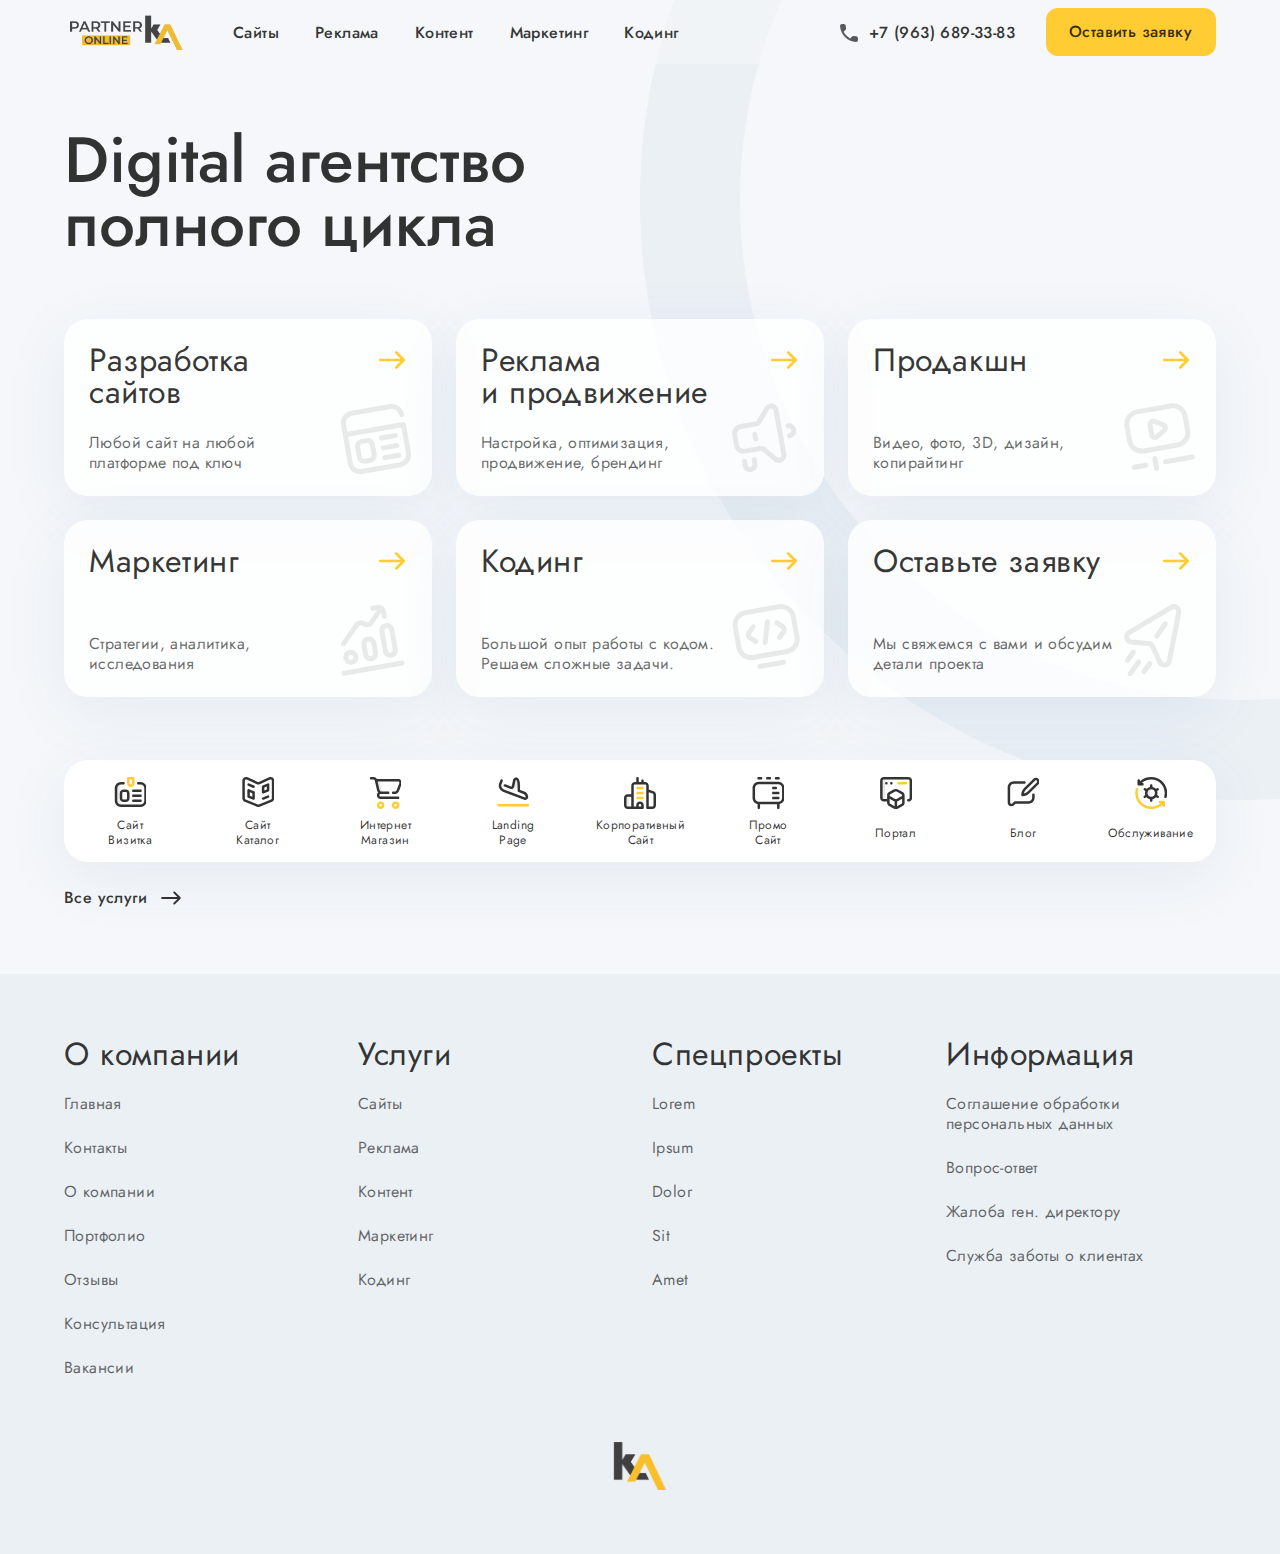
==== index.html @ 9501996a "last" ====
<!DOCTYPE html>
<html lang="ru">

<head>
    <meta charset="UTF-8">
    <meta name="viewport" content="width=device-width, initial-scale=1.0">
    <title>Главная: partner-ka</title>
    <link rel="stylesheet" href="./styles/style.css">
    <script defer src="./js/script.js"></script>
</head>

<body>
    <header>
        <div class="header-content container">
            <button class="header-content__burger close" type="button">
                <svg class="header-content__burger-x" width="24" height="24" viewbox="0 0 24 24" fill="none"
                    xmlns="http://www.w3.org/2000/svg">
                    <use xlink:href="./images/sprite.svg#burger"></use>
                </svg>
            </button>
            <button class="header-content__x close" type="button">
                <svg class="header-content__logo-svg" width="40" height="40" viewbox="0 0 40 40" fill="none"
                    xmlns="http://www.w3.org/2000/svg">
                    <use xlink:href="./images/sprite.svg#x"></use>
                </svg>
            </button>
            <a href="" class="header-content__logo">
                <svg class="header-content__logo-svg" width="125" height="40" viewbox="0 0 125 40" fill="none"
                    xmlns="http://www.w3.org/2000/svg">
                    <use xlink:href="./images/sprite.svg#logo"></use>
                </svg>
            </a>
            <nav class="header-content__nav">
                <ul class="header-content__list">
                    <li class="header-content__item">
                        <a class="header-content__link" href="">
                            Сайты
                        </a>
                    </li>
                    <li class="header-content__item">
                        <a class="header-content__link" href="">
                            Реклама
                        </a>
                    </li>
                    <li class="header-content__item">
                        <a class="header-content__link" href="">
                            Контент
                        </a>
                    </li>
                    <li class="header-content__item">
                        <a class="header-content__link" href="">
                            Маркетинг
                        </a>
                    </li>
                    <li class="header-content__item">
                        <a class="header-content__link" href="">
                            Кодинг
                        </a>
                    </li>
                </ul>
            </nav>
            <a class="header-content__tel" href="tel:+79636893383">
                <svg class="header-content__tel-svg" width="18" height="18" viewbox="0 0 18 18" fill="none"
                    xmlns="http://www.w3.org/2000/svg">
                    <use xlink:href="./images/sprite.svg#tel"></use>
                </svg>
                +7 (963) 689-33-83</a>
            <button class="header-content__button">Оставить заявку</button>
        </div>
    </header>
    <main>
        <section class="section-hero container">
            <h1 class="section-hero__h1">
                Digital агентство<br> полного цикла
            </h1>
            <ul class="section-hero__cards">
                <li class="section-hero__card">
                    <a class="section-hero__card-link" href="">
                        <h2 class="section-hero__h2">
                            Разработка сайтов
                        </h2>
                        <svg class="section-hero__card-arrow" width="32" height="32" viewbox="0 0 32 32" fill="none"
                            xmlns="http://www.w3.org/2000/svg">
                            <use xlink:href="./images/sprite.svg#arrow"></use>
                        </svg>
                        <p class="section-hero__desc">
                            Любой сайт на любой платформе под ключ
                        </p>
                        <svg class="section-hero__card-bg" width="72" height="72" viewbox="0 0 72 72" fill="none"
                            xmlns="http://www.w3.org/2000/svg">
                            <use xlink:href="./images/sprite.svg#card-site"></use>
                        </svg>
                    </a>
                </li>
                <li class="section-hero__card">
                    <a class="section-hero__card-link" href="">
                        <h2 class="section-hero__h2">
                            Реклама <br> и продвижение
                        </h2>
                        <svg class="section-hero__card-arrow" width="32" height="32" viewbox="0 0 32 32" fill="none"
                            xmlns="http://www.w3.org/2000/svg">
                            <use xlink:href="./images/sprite.svg#arrow"></use>
                        </svg>
                        <p class="section-hero__desc">
                            Настройка, оптимизация, продвижение, брендинг
                        </p>
                        <svg class="section-hero__card-bg" width="72" height="72" viewbox="0 0 72 72" fill="none"
                            xmlns="http://www.w3.org/2000/svg">
                            <use xlink:href="./images/sprite.svg#card-promo"></use>
                        </svg>
                    </a>
                </li>
                <li class="section-hero__card">
                    <a class="section-hero__card-link" href="">
                        <h2 class="section-hero__h2">
                            Продакшн
                        </h2>
                        <svg class="section-hero__card-arrow" width="32" height="32" viewbox="0 0 32 32" fill="none"
                            xmlns="http://www.w3.org/2000/svg">
                            <use xlink:href="./images/sprite.svg#arrow"></use>
                        </svg>
                        <p class="section-hero__desc">
                            Видео, фото, 3D, дизайн, копирайтинг
                        </p>
                        <svg class="section-hero__card-bg" width="72" height="72" viewbox="0 0 72 72" fill="none"
                            xmlns="http://www.w3.org/2000/svg">
                            <use xlink:href="./images/sprite.svg#card-product"></use>
                        </svg>
                    </a>
                </li>
                <li class="section-hero__card">
                    <a class="section-hero__card-link" href="">
                        <h2 class="section-hero__h2">
                            Маркетинг
                        </h2>
                        <svg class="section-hero__card-arrow" width="32" height="32" viewbox="0 0 32 32" fill="none"
                            xmlns="http://www.w3.org/2000/svg">
                            <use xlink:href="./images/sprite.svg#arrow"></use>
                        </svg>
                        <p class="section-hero__desc">
                            Стратегии, аналитика, исследования
                        </p>
                        <svg class="section-hero__card-bg" width="72" height="72" viewbox="0 0 72 72" fill="none"
                            xmlns="http://www.w3.org/2000/svg">
                            <use xlink:href="./images/sprite.svg#card-market"></use>
                        </svg>
                    </a>
                </li>
                <li class="section-hero__card">
                    <a class="section-hero__card-link" href="">
                        <h2 class="section-hero__h2">
                            Кодинг
                        </h2>
                        <svg class="section-hero__card-arrow" width="32" height="32" viewbox="0 0 32 32" fill="none"
                            xmlns="http://www.w3.org/2000/svg">
                            <use xlink:href="./images/sprite.svg#arrow"></use>
                        </svg>
                        <p class="section-hero__desc">
                            Большой опыт работы с кодом. Решаем сложные задачи.
                        </p>
                        <svg class="section-hero__card-bg" width="72" height="72" viewbox="0 0 72 72" fill="none"
                            xmlns="http://www.w3.org/2000/svg">
                            <use xlink:href="./images/sprite.svg#card-coding"></use>
                        </svg>
                    </a>
                </li>
                <li class="section-hero__card">
                    <a class="section-hero__card-link" href="">
                        <h2 class="section-hero__h2">
                            Оставьте заявку
                        </h2>
                        <svg class="section-hero__card-arrow" width="32" height="32" viewbox="0 0 32 32" fill="none"
                            xmlns="http://www.w3.org/2000/svg">
                            <use xlink:href="./images/sprite.svg#arrow"></use>
                        </svg>
                        <p class="section-hero__desc">
                            Мы свяжемся с вами и обсудим детали проекта
                        </p>
                        <svg class="section-hero__card-bg" width="72" height="72" viewbox="0 0 72 72" fill="none"
                            xmlns="http://www.w3.org/2000/svg">
                            <use xlink:href="./images/sprite.svg#card-contact"></use>
                        </svg>
                    </a>
                </li>
            </ul>
            <ul class="section-hero__services">
                <li class="section-hero__item">
                    <ul class="section-hero__list">
                        <li class="section-hero__item-item">
                            <a class="section-hero__service" href="">
                                <svg class="section-hero__service-icon" width="32" height="32" viewbox="0 0 32 32"
                                    fill="none" xmlns="http://www.w3.org/2000/svg">
                                    <use xlink:href="./images/sprite.svg#service-site"></use>
                                </svg>
                                <h3 class="section-hero__h3">
                                    <span>Сайт</span><span>Визитка</span>
                                </h3>
                            </a>
                        </li>
                        <li class="section-hero__item-item">
                            <a class="section-hero__service" href="">
                                <svg class="section-hero__service-icon" width="32" height="32" viewbox="0 0 32 32"
                                    fill="none" xmlns="http://www.w3.org/2000/svg">
                                    <use xlink:href="./images/sprite.svg#service-catalog"></use>
                                </svg>
                                <h3 class="section-hero__h3">
                                    <span>Сайт</span><span>Каталог</span>
                                </h3>
                            </a>
                        </li>
                        <li class="section-hero__item-item">
                            <a class="section-hero__service" href="">
                                <svg class="section-hero__service-icon" width="32" height="32" viewbox="0 0 32 32"
                                    fill="none" xmlns="http://www.w3.org/2000/svg">
                                    <use xlink:href="./images/sprite.svg#service-shop"></use>
                                </svg>
                                <h3 class="section-hero__h3">
                                    <span>Интернет</span><span>Магазин</span>
                                </h3>
                            </a>
                        </li>
                        <li class="section-hero__item-item">
                            <a class="section-hero__service" href="">
                                <svg class="section-hero__service-icon" width="32" height="32" viewbox="0 0 32 32"
                                    fill="none" xmlns="http://www.w3.org/2000/svg">
                                    <use xlink:href="./images/sprite.svg#service-landing"></use>
                                </svg>
                                <h3 class="section-hero__h3">
                                    <span>Landing</span><span>Page</span>
                                </h3>
                            </a>
                        </li>
                        <li class="section-hero__item-item">
                            <a class="section-hero__service" href="">
                                <svg class="section-hero__service-icon" width="32" height="32" viewbox="0 0 32 32"
                                    fill="none" xmlns="http://www.w3.org/2000/svg">
                                    <use xlink:href="./images/sprite.svg#service-corporate"></use>
                                </svg>
                                <h3 class="section-hero__h3">
                                    <span>Корпоративный</span><span>Сайт</span>
                                </h3>
                            </a>
                        </li>
                        <li class="section-hero__item-item">
                            <a class="section-hero__service" href="">
                                <svg class="section-hero__service-icon" width="32" height="32" viewbox="0 0 32 32"
                                    fill="none" xmlns="http://www.w3.org/2000/svg">
                                    <use xlink:href="./images/sprite.svg#service-promo"></use>
                                </svg>
                                <h3 class="section-hero__h3">
                                    <span>Промо</span><span>Сайт</span>
                                </h3>
                            </a>
                        </li>
                        <li class="section-hero__item-item">
                            <a class="section-hero__service" href="">
                                <svg class="section-hero__service-icon" width="32" height="32" viewbox="0 0 32 32"
                                    fill="none" xmlns="http://www.w3.org/2000/svg">
                                    <use xlink:href="./images/sprite.svg#service-portal"></use>
                                </svg>
                                <h3 class="section-hero__h3">
                                    Портал
                                </h3>
                            </a>
                        </li>
                        <li class="section-hero__item-item">
                            <a class="section-hero__service" href="">
                                <svg class="section-hero__service-icon" width="32" height="32" viewbox="0 0 32 32"
                                    fill="none" xmlns="http://www.w3.org/2000/svg">
                                    <use xlink:href="./images/sprite.svg#service-blog"></use>
                                </svg>
                                <h3 class="section-hero__h3">
                                    Блог
                                </h3>
                            </a>
                        </li>
                        <li class="section-hero__item-item">
                            <a class="section-hero__service" href="">
                                <svg class="section-hero__service-icon" width="32" height="32" viewbox="0 0 32 32"
                                    fill="none" xmlns="http://www.w3.org/2000/svg">
                                    <use xlink:href="./images/sprite.svg#service-service"></use>
                                </svg>
                                <h3 class="section-hero__h3">
                                    Обслуживание
                                </h3>
                            </a>
                        </li>
                    </ul>
                </li>
                <li class="section-hero__item">
                    <a class="section-hero__all" href="">
                        <span>Все услуги</span>
                        <svg class="section-hero__all-arrow" width="32" height="32" viewbox="0 0 32 32" fill="none"
                            xmlns="http://www.w3.org/2000/svg">
                            <use xlink:href="./images/sprite.svg#arrow"></use>
                        </svg>
                    </a>
                </li>
            </ul>
        </section>
    </main>
    <footer class="footer">
        <div class="footer-content container">
            <div class="footer-content__list">
                <ul class="footer-content__links">
                    <li class="footer-content__title">
                        <h3 class="footer-content__h3">
                            О компании
                        </h3>
                    </li>
                    <li class="footer-content__item">
                        <a class="footer-content__link" href="">
                            Главная
                        </a>
                    </li>
                    <li class="footer-content__item">
                        <a class="footer-content__link" href="">
                            Контакты
                        </a>
                    </li>
                    <li class="footer-content__item">
                        <a class="footer-content__link" href="about.html">
                            О компании
                        </a>
                    </li>
                    <li class="footer-content__item">
                        <a class="footer-content__link" href="">
                            Портфолио
                        </a>
                    </li>
                    <li class="footer-content__item">
                        <a class="footer-content__link" href="">
                            Отзывы
                        </a>
                    </li>
                    <li class="footer-content__item">
                        <a class="footer-content__link" href="">
                            Консультация
                        </a>
                    </li>
                    <li class="footer-content__item">
                        <a class="footer-content__link" href="">
                            Вакансии
                        </a>
                    </li>
                </ul>
                <ul class="footer-content__links">
                    <li class="footer-content__title">
                        <h3 class="footer-content__h3">
                            Услуги
                        </h3>
                    </li>
                    <li class="footer-content__item">
                        <a class="footer-content__link" href="">
                            Сайты
                        </a>
                    </li>
                    <li class="footer-content__item">
                        <a class="footer-content__link" href="">
                            Реклама
                        </a>
                    </li>
                    <li class="footer-content__item">
                        <a class="footer-content__link" href="">
                            Контент
                        </a>
                    </li>
                    <li class="footer-content__item">
                        <a class="footer-content__link" href="">
                            Маркетинг
                        </a>
                    </li>
                    <li class="footer-content__item">
                        <a class="footer-content__link" href="">
                            Кодинг
                        </a>
                    </li>
                </ul>
                <ul class="footer-content__links">
                    <li class="footer-content__title">
                        <h3 class="footer-content__h3">
                            Спецпроекты
                        </h3>
                    </li>
                    <li class="footer-content__item">
                        <a class="footer-content__link" href="">
                            Lorem
                        </a>
                    </li>
                    <li class="footer-content__item">
                        <a class="footer-content__link" href="">
                            Ipsum
                        </a>
                    </li>
                    <li class="footer-content__item">
                        <a class="footer-content__link" href="">
                            Dolor
                        </a>
                    </li>
                    <li class="footer-content__item">
                        <a class="footer-content__link" href="">
                            Sit
                        </a>
                    </li>
                    <li class="footer-content__item">
                        <a class="footer-content__link" href="">
                            Amet
                        </a>
                    </li>
                </ul>
                <ul class="footer-content__links">
                    <li class="footer-content__title">
                        <h3 class="footer-content__h3">
                            Информация
                        </h3>
                    </li>
                    <li class="footer-content__item">
                        <a class="footer-content__link" href="">
                            Соглашение обработки персональных данных
                        </a>
                    </li>
                    <li class="footer-content__item">
                        <a class="footer-content__link" href="">
                            Вопрос-ответ
                        </a>
                    </li>
                    <li class="footer-content__item">
                        <a class="footer-content__link" href="">
                            Жалоба ген. директору
                        </a>
                    </li>
                    <li class="footer-content__item">
                        <a class="footer-content__link" href="">
                            Служба заботы о клиентах
                        </a>
                    </li>
                </ul>
            </div>
            <div class="footer-content__social">
                <a href="" class="footer-content__logo">
                    <svg class="footer-content__logo-svg" width="54" height="48" viewbox="0 0 54 48" fill="none"
                        xmlns="http://www.w3.org/2000/svg">
                        <use xlink:href="./images/sprite.svg#logo-footer"></use>
                    </svg>
                </a>
            </div>
        </div>
    </footer>
</body>

</html>
---- styles/style.css ----
/*! normalize.css v8.0.1 | MIT License | github.com/necolas/normalize.css */
/* Document
   ========================================================================== */
/**
 * 1. Correct the line height in all browsers.
 * 2. Prevent adjustments of font size after orientation changes in iOS.
 */
html {
  line-height: 1.15; /* 1 */
  -webkit-text-size-adjust: 100%; /* 2 */
}

/* Sections
   ========================================================================== */
/**
 * Remove the margin in all browsers.
 */
body {
  margin: 0;
}

/**
 * Render the `main` element consistently in IE.
 */
main {
  display: block;
}

/**
 * Correct the font size and margin on `h1` elements within `section` and
 * `article` contexts in Chrome, Firefox, and Safari.
 */
h1 {
  font-size: 2em;
  margin: 0.67em 0;
}

/* Grouping content
   ========================================================================== */
/**
 * 1. Add the correct box sizing in Firefox.
 * 2. Show the overflow in Edge and IE.
 */
hr {
  box-sizing: content-box; /* 1 */
  height: 0; /* 1 */
  overflow: visible; /* 2 */
}

/**
 * 1. Correct the inheritance and scaling of font size in all browsers.
 * 2. Correct the odd `em` font sizing in all browsers.
 */
pre {
  font-family: monospace, monospace; /* 1 */
  font-size: 1em; /* 2 */
}

/* Text-level semantics
   ========================================================================== */
/**
 * Remove the gray background on active links in IE 10.
 */
a {
  background-color: transparent;
}

/**
 * 1. Remove the bottom border in Chrome 57-
 * 2. Add the correct text decoration in Chrome, Edge, IE, Opera, and Safari.
 */
abbr[title] {
  border-bottom: none; /* 1 */
  text-decoration: underline; /* 2 */
  -webkit-text-decoration: underline dotted;
          text-decoration: underline dotted; /* 2 */
}

/**
 * Add the correct font weight in Chrome, Edge, and Safari.
 */
b,
strong {
  font-weight: bolder;
}

/**
 * 1. Correct the inheritance and scaling of font size in all browsers.
 * 2. Correct the odd `em` font sizing in all browsers.
 */
code,
kbd,
samp {
  font-family: monospace, monospace; /* 1 */
  font-size: 1em; /* 2 */
}

/**
 * Add the correct font size in all browsers.
 */
small {
  font-size: 80%;
}

/**
 * Prevent `sub` and `sup` elements from affecting the line height in
 * all browsers.
 */
sub,
sup {
  font-size: 75%;
  line-height: 0;
  position: relative;
  vertical-align: baseline;
}

sub {
  bottom: -0.25em;
}

sup {
  top: -0.5em;
}

/* Embedded content
   ========================================================================== */
/**
 * Remove the border on images inside links in IE 10.
 */
img {
  border-style: none;
}

/* Forms
   ========================================================================== */
/**
 * 1. Change the font styles in all browsers.
 * 2. Remove the margin in Firefox and Safari.
 */
button,
input,
optgroup,
select,
textarea {
  font-family: inherit; /* 1 */
  font-size: 100%; /* 1 */
  line-height: 1.15; /* 1 */
  margin: 0; /* 2 */
}

/**
 * Show the overflow in IE.
 * 1. Show the overflow in Edge.
 */
button,
input { /* 1 */
  overflow: visible;
}

/**
 * Remove the inheritance of text transform in Edge, Firefox, and IE.
 * 1. Remove the inheritance of text transform in Firefox.
 */
button,
select { /* 1 */
  text-transform: none;
}

/**
 * Correct the inability to style clickable types in iOS and Safari.
 */
button,
[type=button],
[type=reset],
[type=submit] {
  -webkit-appearance: button;
}

/**
 * Remove the inner border and padding in Firefox.
 */
button::-moz-focus-inner,
[type=button]::-moz-focus-inner,
[type=reset]::-moz-focus-inner,
[type=submit]::-moz-focus-inner {
  border-style: none;
  padding: 0;
}

/**
 * Restore the focus styles unset by the previous rule.
 */
button:-moz-focusring,
[type=button]:-moz-focusring,
[type=reset]:-moz-focusring,
[type=submit]:-moz-focusring {
  outline: 1px dotted ButtonText;
}

/**
 * Correct the padding in Firefox.
 */
fieldset {
  padding: 0.35em 0.75em 0.625em;
}

/**
 * 1. Correct the text wrapping in Edge and IE.
 * 2. Correct the color inheritance from `fieldset` elements in IE.
 * 3. Remove the padding so developers are not caught out when they zero out
 *    `fieldset` elements in all browsers.
 */
legend {
  box-sizing: border-box; /* 1 */
  color: inherit; /* 2 */
  display: table; /* 1 */
  max-width: 100%; /* 1 */
  padding: 0; /* 3 */
  white-space: normal; /* 1 */
}

/**
 * Add the correct vertical alignment in Chrome, Firefox, and Opera.
 */
progress {
  vertical-align: baseline;
}

/**
 * Remove the default vertical scrollbar in IE 10+.
 */
textarea {
  overflow: auto;
}

/**
 * 1. Add the correct box sizing in IE 10.
 * 2. Remove the padding in IE 10.
 */
[type=checkbox],
[type=radio] {
  box-sizing: border-box; /* 1 */
  padding: 0; /* 2 */
}

/**
 * Correct the cursor style of increment and decrement buttons in Chrome.
 */
[type=number]::-webkit-inner-spin-button,
[type=number]::-webkit-outer-spin-button {
  height: auto;
}

/**
 * 1. Correct the odd appearance in Chrome and Safari.
 * 2. Correct the outline style in Safari.
 */
[type=search] {
  -webkit-appearance: textfield; /* 1 */
  outline-offset: -2px; /* 2 */
}

/**
 * Remove the inner padding in Chrome and Safari on macOS.
 */
[type=search]::-webkit-search-decoration {
  -webkit-appearance: none;
}

/**
 * 1. Correct the inability to style clickable types in iOS and Safari.
 * 2. Change font properties to `inherit` in Safari.
 */
::-webkit-file-upload-button {
  -webkit-appearance: button; /* 1 */
  font: inherit; /* 2 */
}

/* Interactive
   ========================================================================== */
/*
 * Add the correct display in Edge, IE 10+, and Firefox.
 */
details {
  display: block;
}

/*
 * Add the correct display in all browsers.
 */
summary {
  display: list-item;
}

/* Misc
   ========================================================================== */
/**
 * Add the correct display in IE 10+.
 */
template {
  display: none;
}

/**
 * Add the correct display in IE 10.
 */
[hidden] {
  display: none;
}

/* fonts*/
/* colors */
@font-face {
  font-family: "Jost-Regular";
  src: url("/fonts/Jost-Regular.woff") format("woff");
  font-weight: normal;
  font-style: normal;
}
@font-face {
  font-family: "Jost-Medium";
  src: url("/fonts/Jost-Medium.woff") format("woff");
  font-weight: normal;
  font-style: normal;
}
/* header */
.header-content {
  display: grid;
  grid-template-columns: min-content 1fr max-content max-content;
  align-items: center;
}
.header-content__list {
  display: grid;
  grid-template-columns: repeat(5, 1fr);
  -moz-column-gap: 4px;
       column-gap: 4px;
  align-items: center;
}

/* main */
/* hero */
.section-hero {
  /* cards */
  /* service */
}
.section-hero__cards {
  display: grid;
  grid-template-columns: repeat(3, 1fr);
  grid-template-rows: repeat(2, 1fr);
  row-gap: 24px;
  -moz-column-gap: 24px;
       column-gap: 24px;
}
.section-hero__card-link {
  display: grid;
  grid-template-areas: "h2 arrow" "desc bg";
  grid-template-columns: 1fr minmax(auto, 72px);
  grid-template-rows: minmax(auto, 64px) 1fr;
  -moz-column-gap: 3px;
       column-gap: 3px;
  row-gap: 25px;
}
.section-hero__card-arrow {
  grid-area: arrow;
  justify-self: flex-end;
}
.section-hero__card-bg {
  grid-area: bg;
}
.section-hero__h2 {
  grid-area: h2;
}
.section-hero__desc {
  grid-area: desc;
  align-self: center;
}
.section-hero__services {
  display: grid;
  grid-template-columns: 1fr;
  row-gap: 24px;
}
.section-hero__list {
  display: grid;
  grid-template-columns: repeat(9, 1fr);
  -moz-column-gap: 4px;
       column-gap: 4px;
}
.section-hero__service {
  display: grid;
  grid-template-columns: 1fr;
  grid-template-rows: repeat(2, 1fr);
  row-gap: 8px;
}
.section-hero__service-icon {
  justify-self: center;
}
.section-hero__h3 {
  align-self: center;
}

/* about */
/* article.article-section */
.article-section {
  display: grid;
  grid-template-columns: 0.239fr 0.761fr;
  -moz-column-gap: 24px;
       column-gap: 24px;
}

.article-section__we {
  position: relative;
  display: grid;
  grid-template-areas: "wrap picture";
  grid-template-columns: 1fr 11%;
}
.article-section__we-wrap {
  grid-area: wrap;
  display: grid;
  grid-template-areas: "h1 ." "desc desc";
  grid-template-columns: 1fr 147px;
  grid-template-rows: auto;
  -moz-column-gap: 35px;
       column-gap: 35px;
}
.article-section__we-picture {
  position: absolute;
  top: 32px;
  grid-area: picture;
  justify-self: flex-end;
  z-index: 1;
}
.article-section__h1 {
  grid-area: h1;
}
.article-section__desc {
  grid-area: desc;
}
.article-section__whoweare {
  position: relative;
  display: grid;
  grid-template-areas: "content";
  grid-template-columns: 1fr;
}
.article-section__whoweare-txt {
  grid-area: content;
  width: 89%;
  justify-self: flex-end;
}
.article-section__whoweare-picture {
  position: relative;
  grid-area: content;
  justify-self: flex-start;
  z-index: 1;
}

/* footer */
.footer-content__list {
  display: grid;
  grid-template-columns: repeat(4, 1fr);
  -moz-column-gap: 24px;
       column-gap: 24px;
  margin-bottom: 64px;
}

/* about */
.about-header {
  margin-bottom: 65px;
}

/* main */
/* aside */
.aside-content__h3 {
  margin-bottom: 15px;
  font-family: "Jost-Medium", "Arial, sans-serif";
  font-size: 12px;
  line-height: 1.25;
  font-weight: 500;
  color: rgba(0, 0, 0, 0.4);
  letter-spacing: 0.4px;
  text-transform: uppercase;
}
.aside-content__item:not(:last-child) {
  margin-bottom: 12px;
}
.aside-content__link {
  display: flex;
  align-items: center;
  font-family: "Jost-Regular", "Arial, sans-serif";
  font-size: 16px;
  line-height: 1.25;
  font-weight: 400;
  color: rgba(0, 0, 0, 0.8);
  letter-spacing: 0.4px;
}
.aside-content__active {
  color: #CC9900;
}
.aside-content__icon {
  display: inline-flex;
  justify-content: center;
  align-items: center;
  width: 32px;
  height: 32px;
  margin-right: 14px;
  background-color: rgba(255, 255, 255, 0.5);
  border-radius: 8px;
  box-shadow: 0px 16px 64px 0px rgba(51, 102, 153, 0.08);
  -webkit-backdrop-filter: blur(50px);
          backdrop-filter: blur(50px);
}

/* article */
.article-section__h1 {
  margin: 0 0 33px 0;
  font-family: "Jost-Regular", "Arial, sans-serif";
  font-size: 64px;
  line-height: 1;
  font-weight: 400;
  color: rgba(0, 0, 0, 0.8);
  letter-spacing: 1px;
}
.article-section__h2 {
  margin: 0 0 32px 0;
  font-family: "Jost-Regular", "Arial, sans-serif";
  font-size: 48px;
  line-height: 1;
  font-weight: 400;
  color: rgba(0, 0, 0, 0.8);
  letter-spacing: 0.8px;
}
.article-section__we {
  position: relative;
  margin-bottom: 64px;
}
.article-section__we-wrap {
  padding: 63px 64px 63px 65px;
  background-color: rgba(255, 255, 255, 0.5);
  border-radius: 24px;
  box-shadow: 0px 16px 64px 0px rgba(51, 102, 153, 0.08);
  -webkit-backdrop-filter: blur(50px);
          backdrop-filter: blur(50px);
}
.article-section__we-picture {
  display: inline-flex;
  border-radius: 24px;
  box-shadow: 0px 16px 64px 0px rgba(51, 102, 153, 0.08);
}
.article-section__we__img {
  display: block;
}
.article-section__desc {
  font-family: "Jost-Regular", "Arial, sans-serif";
  font-size: 16px;
  line-height: 1.25;
  font-weight: 400;
  color: rgba(0, 0, 0, 0.8);
  letter-spacing: 0.4px;
}
.article-section__whoweare {
  margin-bottom: 96px;
}
.article-section__whoweare-txt {
  display: flex;
  flex-direction: column;
  margin-top: 32px;
  padding: 65px 64px 64px 291px;
  background-color: rgba(255, 255, 255, 0.5);
  border-radius: 24px;
  box-shadow: 0px 16px 64px 0px rgba(51, 102, 153, 0.08);
  -webkit-backdrop-filter: blur(50px);
          backdrop-filter: blur(50px);
}
.article-section__whoweare-picture {
  display: flex;
  justify-content: center;
  align-items: center;
  width: 320px;
  height: 240px;
  background-color: #fff;
  border-radius: 24px;
  box-shadow: 0px 16px 64px 0px rgba(51, 102, 153, 0.08);
}
.article-section__whoweare__desc {
  font-family: "Jost-Regular", "Arial, sans-serif";
  font-size: 16px;
  line-height: 1.25;
  font-weight: 400;
  color: rgba(0, 0, 0, 0.8);
  letter-spacing: 0.4px;
}

* {
  box-sizing: border-box;
  margin: 0;
  padding: 0;
}

body {
  position: relative;
  overflow-x: hidden;
}

body {
  background: #F5F7FA url("../images/bg.png") no-repeat top center;
}

a {
  color: inherit;
  text-decoration: none;
  outline: none;
}

ul {
  margin: 0;
  padding: 0;
  list-style: none;
}

picture:focus,
img:focus,
div:focus,
svg:focus {
  outline: none;
}

button,
input {
  display: inline-block;
  border: none;
  outline: none;
  background-color: transparent;
  cursor: pointer;
}

.container {
  max-width: 1200px;
  margin: 0 auto;
  padding: 0 24px;
}

/* header */
header {
  margin-bottom: 64px;
}

.header-content {
  height: 64px;
  background-color: rgba(245, 247, 250, 0.5);
}
.header-content__logo {
  position: relative;
  display: block;
  width: 125px;
  height: 40px;
  margin-right: 28px;
  z-index: 5;
}
.header-content__logo-svg {
  display: block;
  width: 100%;
}
.header-content__x {
  position: relative;
  display: block;
  width: 40px;
  height: 40px;
  z-index: 5;
}
.header-content__nav {
  display: flex;
  align-items: center;
  width: 50%;
  margin-top: 1px;
}
.header-content__link {
  display: inline-block;
  padding: 10px 16px 10px 16px;
  font-family: "Jost-Medium", "Arial, sans-serif";
  font-size: 16px;
  line-height: 1.25;
  font-weight: 500;
  color: rgba(0, 0, 0, 0.8);
  letter-spacing: 0.4px;
  border-radius: 8px;
}
.header-content__tel {
  display: inline-flex;
  align-items: center;
  margin-top: 2px;
  margin-right: 7px;
  padding: 10px 24px 10px 16px;
  font-family: "Jost-Medium", "Arial, sans-serif";
  font-size: 16px;
  line-height: 1.25;
  font-weight: 500;
  color: rgba(0, 0, 0, 0.8);
  letter-spacing: 0.4px;
  border-radius: 8px;
}
.header-content__tel-svg {
  margin-right: 11.04px;
}
.header-content__button {
  position: relative;
  display: inline-block;
  padding: 14px 24px 14px 23px;
  font-family: "Jost-Medium", "Arial, sans-serif";
  font-size: 16px;
  line-height: 1.25;
  font-weight: 500;
  color: rgba(0, 0, 0, 0.8);
  letter-spacing: 0.4px;
  background-color: #FFCC33;
  border-radius: 12px;
  z-index: 5;
}

/* main */
/* hero */
.section-hero {
  /* cards */
  /* services */
}
.section-hero__cards {
  margin-bottom: 63px;
}
.section-hero__card-link {
  position: relative;
  padding: 25px 24px 23px 25px;
  background-color: rgba(255, 255, 255, 0.8);
  border-radius: 24px;
  box-shadow: 0px 16px 64px 0px rgba(51, 102, 153, 0.08);
}
.section-hero__card-arrow {
  color: #FFCC33;
}
.section-hero__card-bg {
  position: absolute;
  right: -4px;
  top: -30px;
}
.section-hero__h1 {
  margin: 0 0 63px 0;
  font-family: "Jost-Medium", "Arial, sans-serif";
  font-size: 64px;
  line-height: 1;
  font-weight: 400;
  color: rgba(0, 0, 0, 0.8);
}
.section-hero__h2 {
  font-family: "Jost-Regular", "Arial, sans-serif";
  font-size: 32px;
  line-height: 1;
  font-weight: 400;
  letter-spacing: 0.6px;
  color: rgba(0, 0, 0, 0.8);
}
.section-hero__desc {
  font-family: "Jost-Regular", "Arial, sans-serif";
  font-size: 16px;
  line-height: 20px;
  font-weight: 400;
  letter-spacing: 0.4px;
  color: rgba(0, 0, 0, 0.6);
}
.section-hero__services {
  margin-bottom: 64px;
}
.section-hero__item:first-child {
  padding: 4px;
  background-color: #fff;
  border-radius: 24px;
  box-shadow: 0px 16px 64px 0px rgba(51, 102, 153, 0.08);
}
.section-hero__service {
  padding: 13px 12px 9px 13px;
  border-radius: 24px;
}
.section-hero__service-icon {
  color: #333333;
}
.section-hero__h3 {
  text-align: center;
  font-family: "Jost-Regular", "Arial, sans-serif";
  font-size: 12px;
  line-height: 1.25;
  font-weight: 400;
  letter-spacing: 0.4px;
  color: rgba(0, 0, 0, 0.8);
}
.section-hero__h3 span {
  display: block;
}
.section-hero__all {
  display: flex;
  align-items: center;
  font-family: "Jost-Medium", "Arial, sans-serif";
  font-size: 16px;
  line-height: 1.25;
  font-weight: 500;
  letter-spacing: 0.4px;
  color: rgba(0, 0, 0, 0.8);
}
.section-hero__all span {
  margin-right: 12px;
}
.section-hero__all-arrow {
  width: 24px;
  height: 24px;
}

/* footer */
.footer {
  padding: 64px 0;
  background-color: #EBF0F5;
}

.footer-content__h3 {
  margin-bottom: 24px;
  font-family: "Jost-Regular", "Arial, sans-serif";
  font-size: 32px;
  line-height: 1;
  font-weight: 400;
  letter-spacing: 0.6px;
  color: rgba(0, 0, 0, 0.8);
}
.footer-content__item:not(:last-child) {
  margin-bottom: 24px;
}
.footer-content__link {
  font-family: "Jost-Regular", "Arial, sans-serif";
  font-size: 16px;
  line-height: 1.25;
  font-weight: 400;
  letter-spacing: 0.4px;
  color: rgba(0, 0, 0, 0.6);
}
.footer-content__social {
  display: flex;
  justify-content: center;
}
.footer-content__logo {
  display: block;
  width: 54px;
  height: 48px;
}
.footer-content__logo-svg {
  width: 100%;
  height: auto;
}

.open {
  display: block;
}

.close {
  display: none;
}

/* header */
.header-content__logo {
  transition: transform ease-in-out 0.3s;
}
.header-content__logo:hover {
  transform: scale(1.2);
}
.header-content__link:hover {
  color: #CC9900;
  background-color: rgba(255, 204, 51, 0.1);
}
.header-content__tel {
  transition: background-color ease-in-out 0.3s, color ease-in-out 0.3s;
}
.header-content__tel:hover {
  color: #CC9900;
  background-color: rgba(255, 204, 51, 0.1);
}
.header-content__button {
  transition: background-color ease-in-out 0.3s, color ease-in-out 0.3s;
}
.header-content__button:hover {
  color: #CC9900;
  background-color: rgba(255, 204, 51, 0.1);
}

/* section-hero */
.section-hero__card-link {
  cursor: pointer;
  transition: background-color ease-in-out 0.3s;
}
.section-hero__card-link:hover {
  background-color: #FFCC33;
}
.section-hero__card-link:hover .section-hero__card-arrow {
  color: rgba(0, 0, 0, 0.8);
}
.section-hero__card-arrow {
  transition: color ease-in-out 0.3s;
}
.section-hero__service {
  cursor: pointer;
  transition: background-color ease-in-out 0.3s;
}
.section-hero__service-icon {
  transition: color ease-in-out 0.3s;
}
.section-hero__service:hover {
  background-color: rgba(255, 204, 51, 0.1);
}
.section-hero__service:hover .section-hero__service-icon {
  color: #FFCC33;
}
.section-hero__service:hover .section-hero__h3 {
  color: #CC9900;
}
.section-hero__all {
  transition: color ease-in-out 0.3s;
}
.section-hero__all:hover {
  color: #CC9900;
}

/* about */
.aside-content__link {
  transition: color ease-in-out 0.3s;
}
.aside-content__link:hover {
  color: #CC9900;
}

.footer-content__link {
  transition: color ease-in-out 0.3s;
}
.footer-content__link:hover {
  color: #CC9900;
}

@media (max-width: 1199px) {
  .header-content {
    height: 120px;
    grid-template-areas: "logo . tel button" "nav nav nav nav";
    grid-template-columns: min-content 1fr max-content max-content;
    grid-template-rows: auto;
    row-gap: 8px;
  }
  .header-content_logo {
    grid-area: logo;
  }
  .header-content__tel {
    grid-area: tel;
  }
  .header-content__button {
    grid-area: button;
    align-self: flex-end;
  }
  .header-content__nav {
    grid-area: nav;
    width: 100%;
  }
  .header-content__list {
    width: 100%;
  }
  .header-content__item {
    text-align: center;
  }
  .section-hero__services {
    row-gap: 14px;
    padding: 4px 4px 14px 4px;
    background-color: #fff;
    border-radius: 24px;
    box-shadow: 0px 16px 64px 0px rgba(51, 102, 153, 0.08);
  }
  .section-hero__cards {
    grid-template-columns: repeat(2, 1fr);
  }
  .section-hero__item:first-child {
    padding: 0;
    background-color: transparent;
    border-radius: 0;
    box-shadow: none;
  }
  .section-hero__item:last-child {
    display: flex;
    justify-content: center;
  }
  .section-hero__list {
    grid-template-columns: repeat(4, 1fr);
  }
  .section-hero__item {
    position: relative;
  }
  .section-hero__item-item:last-child {
    display: none;
  }
  .section-hero__item-item:not(:nth-child(4)):not(:nth-child(8)) .section-hero__service::before {
    position: absolute;
    content: "";
    top: 15px;
    right: -3px;
    bottom: 16px;
    border-right: 1px solid rgba(0, 0, 0, 0.1);
  }
  .section-hero__service {
    position: relative;
  }
  .section-hero__service::after {
    position: absolute;
    content: "";
    right: 0;
    bottom: 1px;
    left: 0;
    border-bottom: 1px solid rgba(0, 0, 0, 0.1);
  }
}
@media (max-width: 880px) {
  /* footer */
  .footer-content__h3 {
    font-family: "Jost-Medium", "Arial, sans-serif";
    font-size: 16px;
    line-height: 1.25;
    font-weight: 500;
    color: rgba(0, 0, 0, 0.8);
    letter-spacing: 0.4px;
  }
}
@media (max-width: 800px) {
  .header {
    margin-bottom: 61px;
  }
  .header-content {
    height: 120px;
    padding-bottom: 8px;
    row-gap: 0;
  }
  .header-content__nav {
    width: 100%;
  }
  .header-content__item {
    display: flex;
    justify-self: center;
    align-self: flex-start;
  }
  .header-content__button {
    align-self: inherit;
  }
  /* section-hero */
  .section-hero__card-link {
    padding: 24px 24px 23px 25px;
  }
  .section-hero__services {
    row-gap: 18px;
  }
  .section-hero__service {
    padding: 13px 12px 16px 9px;
  }
  .section-hero__service:not(:nth-child(4)):not(:nth-child(8))::before {
    top: 11px;
    right: -2px;
    bottom: 11px;
  }
  .section-hero__item:last-child {
    margin-left: 11px;
  }
}
/* mobile */
@media (max-width: 680px) {
  .container {
    padding: 0 16px;
  }
  /* header */
  header {
    margin-bottom: 46px;
  }
  .header-content {
    position: relative;
    grid-template-areas: "burger logo . button";
    grid-template-columns: min-content max-content 1fr max-content;
    grid-template-rows: 1fr;
    height: 64px;
  }
  .header-content__logo {
    width: 100px;
    height: 32px;
    margin-top: -13px;
    margin-right: 0;
    margin-left: 8px;
  }
  .header-content__burger {
    grid-area: burger;
    display: block;
    margin-right: 8px;
    margin-left: 8px;
  }
  .header-content__x {
    margin-top: -8px;
  }
  .header-content__nav {
    display: none;
  }
  .header-content__tel {
    display: none;
  }
  .header-content__button {
    margin-top: -3px;
    margin-right: 0;
    padding: 10px 16px 10px 16px;
    border-radius: 8px;
  }
  .header-content__active {
    display: flex;
  }
  .header-content__active .header-content__list {
    position: absolute;
    display: flex;
    flex-direction: column;
    align-items: flex-start;
    top: 0;
    right: 8px;
    left: 8px;
    padding: 61px 20px 10px 4px;
    background-color: rgba(245, 247, 250, 0.5);
    -webkit-backdrop-filter: blur(50px);
            backdrop-filter: blur(50px);
    box-shadow: 0px 16px 64px 0px rgba(51, 102, 153, 0.08);
    z-index: 3;
  }
  .header-content__active .header-content__link {
    padding-bottom: 14px;
  }
  /* section-hero */
  .section-hero__h1 {
    margin-bottom: 48px;
    font-size: 40px;
    line-height: 1;
    letter-spacing: 0.4px;
  }
  .section-hero__h2 {
    font-size: 24px;
    line-height: 1.25;
  }
  .section-hero__cards {
    grid-template-columns: 1fr;
    grid-template-rows: min-content;
    row-gap: 16px;
    margin-bottom: 48px;
  }
  .section-hero__card-link {
    grid-template-rows: min-content 1fr;
    row-gap: 17px;
    padding: 25px 24px 22px 24px;
  }
  .section-hero__card-bg {
    top: 0;
    right: 0;
    width: 45px;
    height: 45px;
  }
  .section-hero__list {
    grid-template-columns: repeat(2, 1fr);
  }
  .section-hero__desc {
    align-self: flex-start;
  }
  .section-hero__item-item:nth-child(even) .section-hero__service::before {
    border-right: none !important;
  }
  /* footer */
  .footer-content__list {
    grid-template-columns: repeat(2, 1fr);
    row-gap: 32px;
  }
}
@media (max-width: 1199px) {
  .article-section__we-wrap {
    padding: 32px 32px 32px 32px;
  }
}
@media (max-width: 1008px) {
  /* header */
  .about-header {
    margin-bottom: 7px;
  }
  /* main */
  .article-section {
    grid-template-columns: 100%;
  }
  /* aside */
  .aside {
    margin-bottom: -1px;
  }
  .aside-content {
    margin-bottom: 76px;
    overflow-y: hidden;
  }
  .aside-content__h3 {
    display: none;
  }
  .aside-content__list {
    display: flex;
    flex-wrap: nowrap;
    height: 44px;
    padding: 4px;
    white-space: nowrap;
    background-color: rgba(255, 255, 255, 0.5);
    border-radius: 8px;
    box-shadow: 0px 16px 64px 0px rgba(51, 102, 153, 0.08);
    -webkit-backdrop-filter: blur(50px);
            backdrop-filter: blur(50px);
    overflow-x: auto;
    overflow-y: hidden;
  }
  .aside-content__item:not(:last-child) {
    margin-right: 4px;
    margin-bottom: 0;
  }
  .aside-content__link {
    padding: 8px 16px;
    border-radius: 8px;
  }
  .aside-content__link:hover {
    background-color: rgba(255, 204, 51, 0.1);
  }
  .aside-content__icon {
    display: none;
  }
  /* main */
  .article-section__we {
    margin-bottom: 48px;
  }
  .article-section__we-txt {
    width: 91.5%;
    padding: 32px 32px 31px 33px;
  }
  .article-section__whoweare-picture {
    width: 252px;
    height: 176px;
  }
  .article-section__whoweare-txt {
    width: 91%;
    padding: 33px 38px 31px 217px;
  }
  .article-section__h2 {
    margin-bottom: 24px;
  }
}
@media (max-width: 800px) {
  .article-section__we-wrap {
    grid-template-columns: 1fr 125px;
    -moz-column-gap: 27px;
         column-gap: 27px;
  }
}
@media (max-width: 780px) {
  /* aside */
  .aside-content {
    margin-bottom: 21px;
  }
  /* article */
  .article-section__we {
    margin-bottom: 40px;
    display: flex;
    flex-direction: column-reverse;
    align-items: center;
  }
  .article-section__we-wrap {
    grid-template-columns: 1fr;
    -moz-column-gap: 0;
         column-gap: 0;
    margin-top: -144px;
    padding: 199px 24px 23px 24px;
  }
  .article-section__we-txt {
    width: 100%;
    margin-top: -148px;
    padding: 203px 24px 23px 24px;
  }
  .article-section__we-picture {
    position: relative;
  }
  .article-section__h1 {
    margin-bottom: 25px;
    font-size: 40px;
    line-height: 1;
  }
  .article-section__whoweare {
    display: flex;
    flex-direction: column-reverse;
    align-items: center;
  }
  .article-section__whoweare-txt {
    width: 100%;
    margin-top: -130px;
    padding: 154px 24px 24px 24px;
  }
  .article-section__whoweare-picture {
    position: relative;
    width: 320px;
    height: 200px;
  }
  .article-section__h2 {
    margin-bottom: 17px;
    font-family: "Jost-Regular", "Arial, sans-serif";
    font-size: 32px;
    line-height: 1;
    font-weight: 400;
    color: rgba(0, 0, 0, 0.8);
    letter-spacing: 0.6px;
  }
}/*# sourceMappingURL=style.css.map */
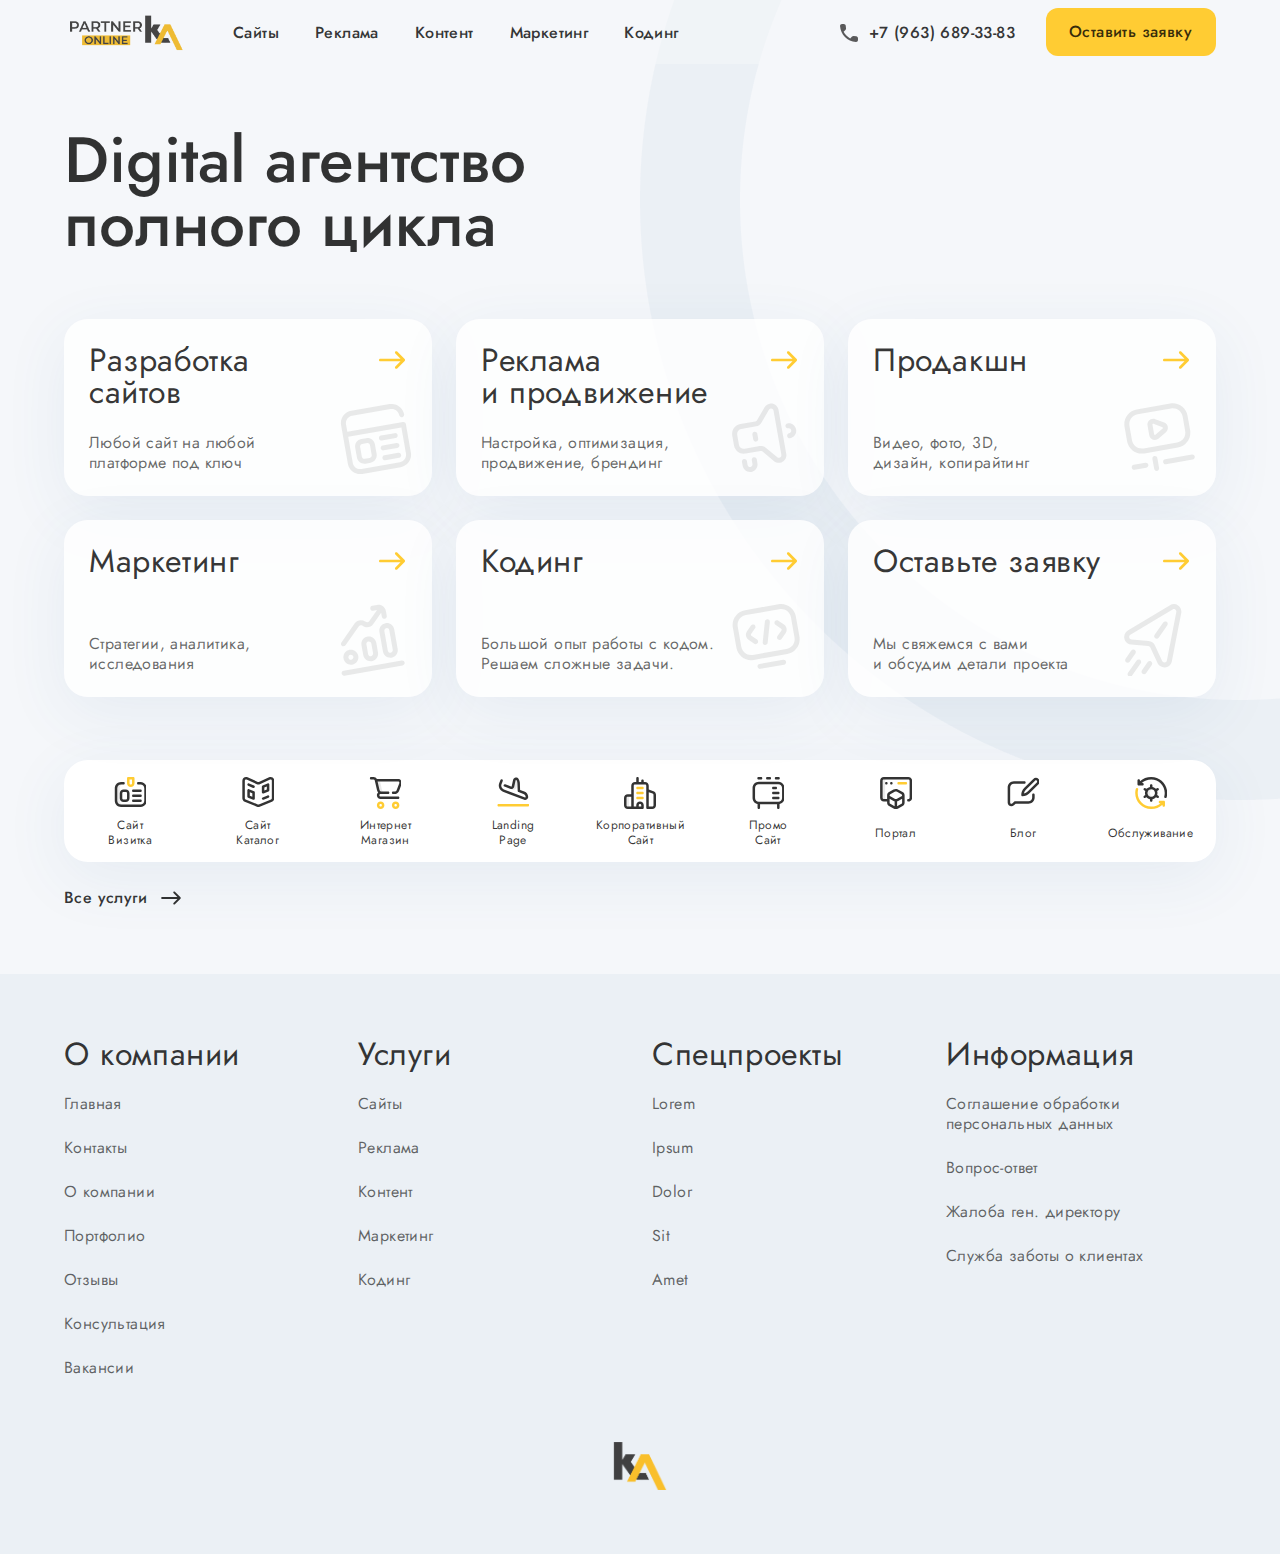
==== commit c810b471: "last" ====
--- a/index.html
+++ b/index.html
@@ -84,7 +84,7 @@
                             <use xlink:href="./images/sprite.svg#arrow"></use>
                         </svg>
                         <p class="section-hero__desc">
-                            Любой сайт на любой платформе под ключ
+                            Любой сайт на любой<br> платформе под ключ
                         </p>
                         <svg class="section-hero__card-bg" width="72" height="72" viewbox="0 0 72 72" fill="none"
                             xmlns="http://www.w3.org/2000/svg">
@@ -102,7 +102,7 @@
                             <use xlink:href="./images/sprite.svg#arrow"></use>
                         </svg>
                         <p class="section-hero__desc">
-                            Настройка, оптимизация, продвижение, брендинг
+                            Настройка, оптимизация,<br>продвижение, брендинг
                         </p>
                         <svg class="section-hero__card-bg" width="72" height="72" viewbox="0 0 72 72" fill="none"
                             xmlns="http://www.w3.org/2000/svg">
@@ -120,7 +120,7 @@
                             <use xlink:href="./images/sprite.svg#arrow"></use>
                         </svg>
                         <p class="section-hero__desc">
-                            Видео, фото, 3D, дизайн, копирайтинг
+                            Видео, фото, 3D,<br> дизайн, копирайтинг
                         </p>
                         <svg class="section-hero__card-bg" width="72" height="72" viewbox="0 0 72 72" fill="none"
                             xmlns="http://www.w3.org/2000/svg">
@@ -138,7 +138,7 @@
                             <use xlink:href="./images/sprite.svg#arrow"></use>
                         </svg>
                         <p class="section-hero__desc">
-                            Стратегии, аналитика, исследования
+                            Стратегии, аналитика,<br>исследования
                         </p>
                         <svg class="section-hero__card-bg" width="72" height="72" viewbox="0 0 72 72" fill="none"
                             xmlns="http://www.w3.org/2000/svg">
@@ -156,7 +156,7 @@
                             <use xlink:href="./images/sprite.svg#arrow"></use>
                         </svg>
                         <p class="section-hero__desc">
-                            Большой опыт работы с кодом. Решаем сложные задачи.
+                            Большой опыт работы с кодом.<br>Решаем сложные задачи.
                         </p>
                         <svg class="section-hero__card-bg" width="72" height="72" viewbox="0 0 72 72" fill="none"
                             xmlns="http://www.w3.org/2000/svg">
@@ -174,7 +174,7 @@
                             <use xlink:href="./images/sprite.svg#arrow"></use>
                         </svg>
                         <p class="section-hero__desc">
-                            Мы свяжемся с вами и обсудим детали проекта
+                            Мы свяжемся с вами<br>и обсудим детали проекта
                         </p>
                         <svg class="section-hero__card-bg" width="72" height="72" viewbox="0 0 72 72" fill="none"
                             xmlns="http://www.w3.org/2000/svg">
--- a/styles/style.css
+++ b/styles/style.css
@@ -312,13 +312,13 @@
 /* colors */
 @font-face {
   font-family: "Jost-Regular";
-  src: url("/fonts/Jost-Regular.woff") format("woff");
+  src: url("../fonts/Jost-Regular.woff") format("woff");
   font-weight: normal;
   font-style: normal;
 }
 @font-face {
   font-family: "Jost-Medium";
-  src: url("/fonts/Jost-Medium.woff") format("woff");
+  src: url("../fonts/Jost-Medium.woff") format("woff");
   font-weight: normal;
   font-style: normal;
 }
